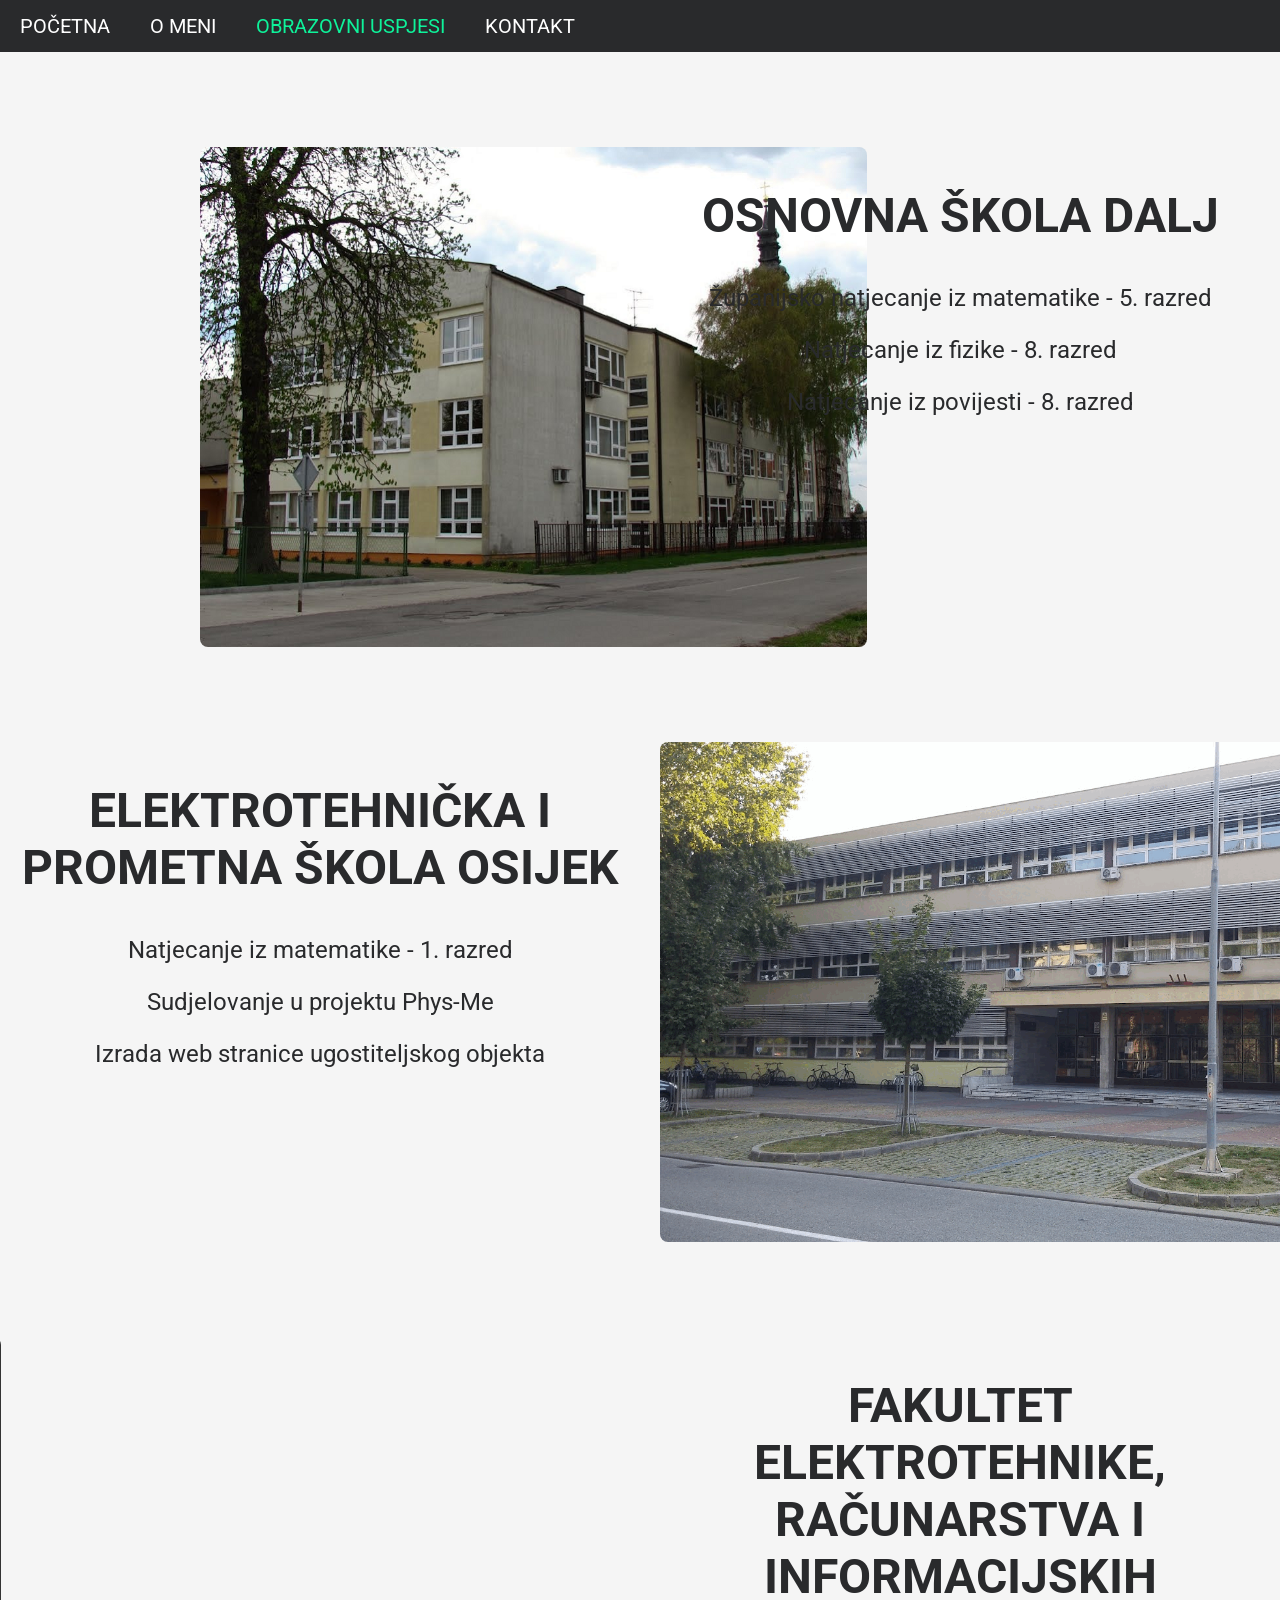
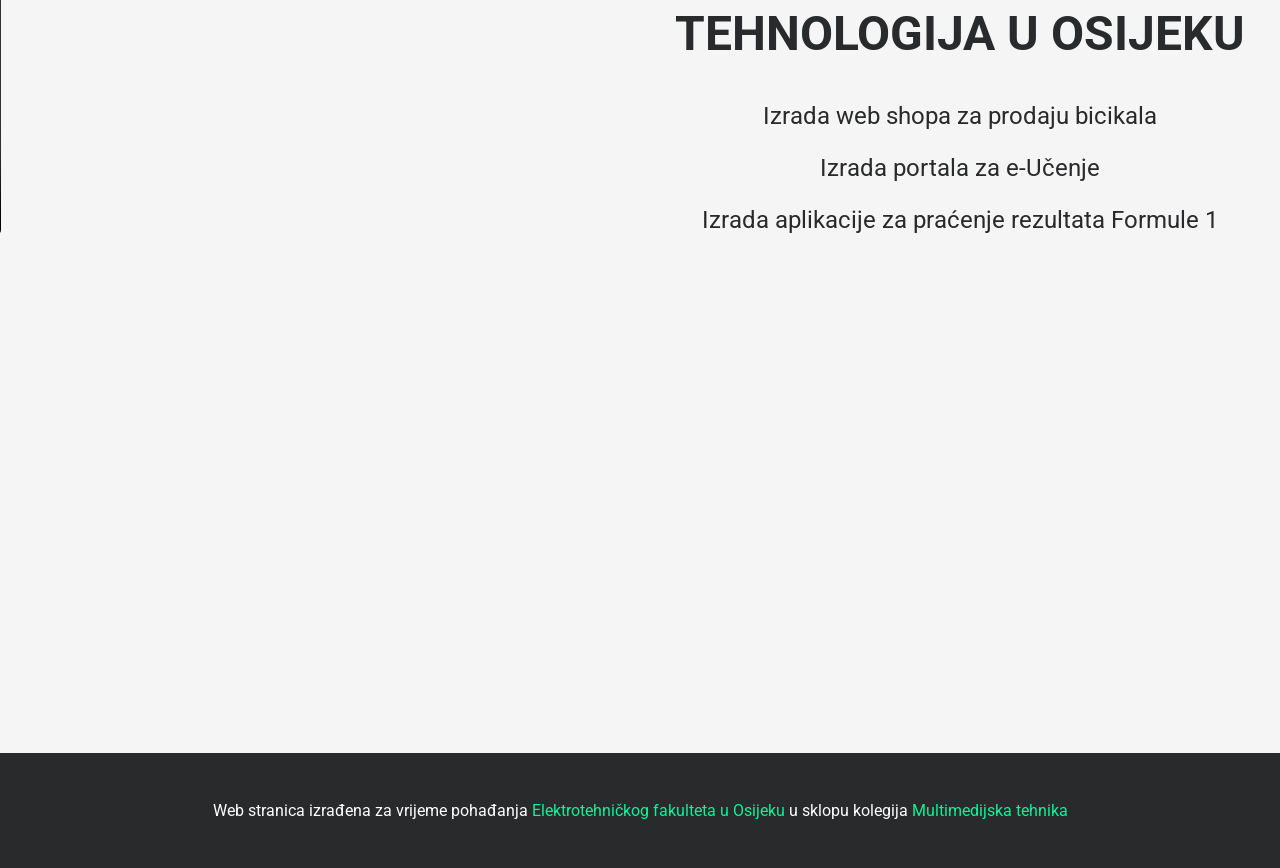
==== ou.html @ 9a145689 "Projekt MMT" ====
<!DOCTYPE html>
<html lang="en">
<head>
    <meta charset="UTF-8">
    <meta name="viewport" content="width=device-width, initial-scale=1.0">
    <link rel="stylesheet" href="css.css">
    <title>Matej Milanović</title>
</head>
<body>
    
    <div class="topnav">
        <a href="https://davidmikulic44.github.io/mmt-cv/">POČETNA</a>
        <a href="om.html">O MENI</a>
        <a class="active" href="ou.html">OBRAZOVNI USPJESI</a>
        <a href="kontakt.html">KONTAKT</a>
    </div>

    <br><br><br><br><br>

    <div class="ou-align">
    <div class="row">
        <div class="column">
            <img id="myImg" class="ou-img" src="osdalj.bmp" alt="OSNOVNA ŠKOLA DALJ">
            <div id="myModal" class="modal">
                <span class="close">&times;</span>
                <img class="modal-content" id="img01">
                <div id="caption"></div>
            </div>
            
        </div>
        <div class="column">  
          <h2 class="title-ou">OSNOVNA ŠKOLA DALJ</h2>
          
            <p class="desc-ou">Županijsko natjecanje iz matematike - 5. razred</p>
            <p class="desc-ou">Natjecanje iz fizike - 8. razred</p>
            <p class="desc-ou">Natjecanje iz povijesti - 8. razred</p>
        
        </div>
    </div>
    </div>
    
    <br><br><br><br><br>
    
    <div class="ou-align">
    <div class="row">
        <div class="column">  
          <h2 class="title-ou">ELEKTROTEHNIČKA I PROMETNA ŠKOLA OSIJEK</h2> 
            <p class="desc-ou">Natjecanje iz matematike - 1. razred</p>
            <p class="desc-ou">Sudjelovanje u projektu Phys-Me</p>
            <p class="desc-ou">Izrada web stranice ugostiteljskog objekta</p>
        </div>
        <div class="column">
            <img id="myImg2" class="ou-img" src="elpros.gif" alt="ELEKTROTEHNIČKA I PROMETNA ŠKOLA OSIJEK">
            <div id="myModal" class="modal">
                <span class="close">&times;</span>
                <img class="modal-content" id="img01">
                <div id="caption"></div>
            </div>
        </div>
    </div>
    </div>

    <br><br><br><br><br>

     <div class="ou-align">
    <div class="row">
          <div class="column">
            <video class="ou-img" controls>
                <source src="ferit.mp4" type="video/mp4">
                Your browser does not support the video tag.
            </video>
        </div>
        <div class="column">  
          <h2 class="title-ou">FAKULTET ELEKTROTEHNIKE, RAČUNARSTVA I INFORMACIJSKIH TEHNOLOGIJA U OSIJEKU</h2> 
            <p class="desc-ou">Izrada web shopa za prodaju bicikala</p>
            <p class="desc-ou">Izrada portala za e-Učenje</p>
            <p class="desc-ou">Izrada aplikacije za praćenje rezultata Formule 1</p>
        </div>
    </div>
    </div>

    <br><br><br><br><br>

        <script>
    var modal = document.getElementById("myModal");


    var img = document.getElementById("myImg");
    var modalImg = document.getElementById("img01");
    var captionText = document.getElementById("caption");
    img.onclick = function(){
        modal.style.display = "block";
        modalImg.src = this.src;
        captionText.innerHTML = this.alt;
    }


    var span = document.getElementsByClassName("close")[0];


    span.onclick = function() { 
    modal.style.display = "none";
    }
    var modal = document.getElementById("myModal");


    var img = document.getElementById("myImg2");
    var modalImg = document.getElementById("img01");
    var captionText = document.getElementById("caption");
    img.onclick = function(){
        modal.style.display = "block";
        modalImg.src = this.src;
        captionText.innerHTML = this.alt;
    }


    var span = document.getElementsByClassName("close")[0];


    span.onclick = function() { 
    modal.style.display = "none";
    }
    </script>
    
    <footer class="footer">
        <p>Web stranica izrađena za vrijeme pohađanja <a class="footer-link" href="https://www.ferit.unios.hr/">Elektrotehničkog fakulteta u Osijeku</a> u sklopu kolegija <a class="footer-link" href="https://moodle.srce.hr/2023-2024/course/view.php?id=163509">Multimedijska tehnika</a></p>
    </footer>
    
    
    
</body>
</html>
---- css.css ----
@import url('https://fonts.googleapis.com/css2?family=Roboto:ital,wght@0,100;0,300;0,400;0,500;0,700;0,900;1,100;1,300;1,400;1,500;1,700;1,900&display=swap');

body{
    margin: 0;
    background-color: #F5F5F5;
    font-family: Roboto;
 }

/*navigacijska traka*/
.topnav {
    overflow: hidden;
    background-color: #292a2c;
  }
  
.topnav a {
    float: left;
    color: #ffffff;
    text-align: center;
    padding: 14px 20px;
    text-decoration: none;
    font-size: 20px;
  }
  
.topnav a:hover {
    color: #0ef29a;
  }
  
.topnav a.active {
    color: #0ef29a;
  }

/*footer*/

.footer {
  padding-top:32px;
  padding-bottom:32px;
  text-align: center;
  background-color: #292a2c;
  color: white;
  font-size: 16px;
  margin-top: 400px;
}

.footer-link{
    text-decoration: none;
    color: #0ef29a;
}

/*obrazovni uspjesi*/

.title-ou{
  font-size: 48px;
  color: #292a2c;
}

.desc-ou{
  font-size: 24px;
  color: #292a2c;
  
}

.ou-img{
  height: 500px;
  width: auto;
  border-radius: 8px;
}

.ou-align{
  text-align: center;
}

.column {
  float: left;
  width: 50%;
}

.row:after {
  content: "";
  display: table;
  clear: both;
}

/*kontakt*/

.icon{
  height: 24px;
  width: 24px;
}

.icon-text{
  font-size: 24px;
}

.contact-naslov{
  color: #292a2c;
  font-size: 50px;
}

/*o meni otvaranje slike*/

#myImg {
  cursor: pointer;
  transition: 0.3s;
  height: 500px;
  width: auto;
  border-radius: 8px;
  margin-left: 200px;
  float: left;
}

#myImg:hover {opacity: 0.7;}

#myImg2 {
  cursor: pointer;
  transition: 0.3s;
  height: 500px;
  width: auto;
  border-radius: 8px;
  margin-left: 20px;
  float: left;
}

#myImg2:hover {opacity: 0.7;}

.modal {
  display: none; 
  position: fixed; 
  z-index: 1; 
  padding-top: 100px; 
  left: 0;
  top: 0;
  width: 100%; 
  height: 100%; 
  overflow: auto; 
  background-color: rgb(0,0,0); 
  background-color: rgba(0,0,0,0.9); 
}


.modal-content {
  margin: auto;
  display: block;
  width: 80%;
  max-width: 80%;
}


#caption {
  margin: auto;
  display: block;
  width: 80%;
  max-width: 700px;
  text-align: center;
  color: #ccc;
  padding: 10px 0;
  height: 150px;
}


.modal-content, #caption {
  animation-name: zoom;
  animation-duration: 0.6s;
}

@keyframes zoom {
  from {transform:scale(0)}
  to {transform:scale(1)}
}


.close {
  position: absolute;
  top: 15px;
  right: 35px;
  color: #f1f1f1;
  font-size: 40px;
  font-weight: bold;
  transition: 0.3s;
}

.close:hover,
.close:focus {
  color: #bbb;
  text-decoration: none;
  cursor: pointer;
}

/*o meni tekst*/
.text-om{
    padding-left: 650px;
}

.title-om{
    font-size: 30px;
    color: #292a2c;
}

.title-om-main{
    padding-left: 200px;
    font-size: 75px;
    color: #292a2c;
}

.link{
    text-decoration: none;
    color: #292a2c;
}
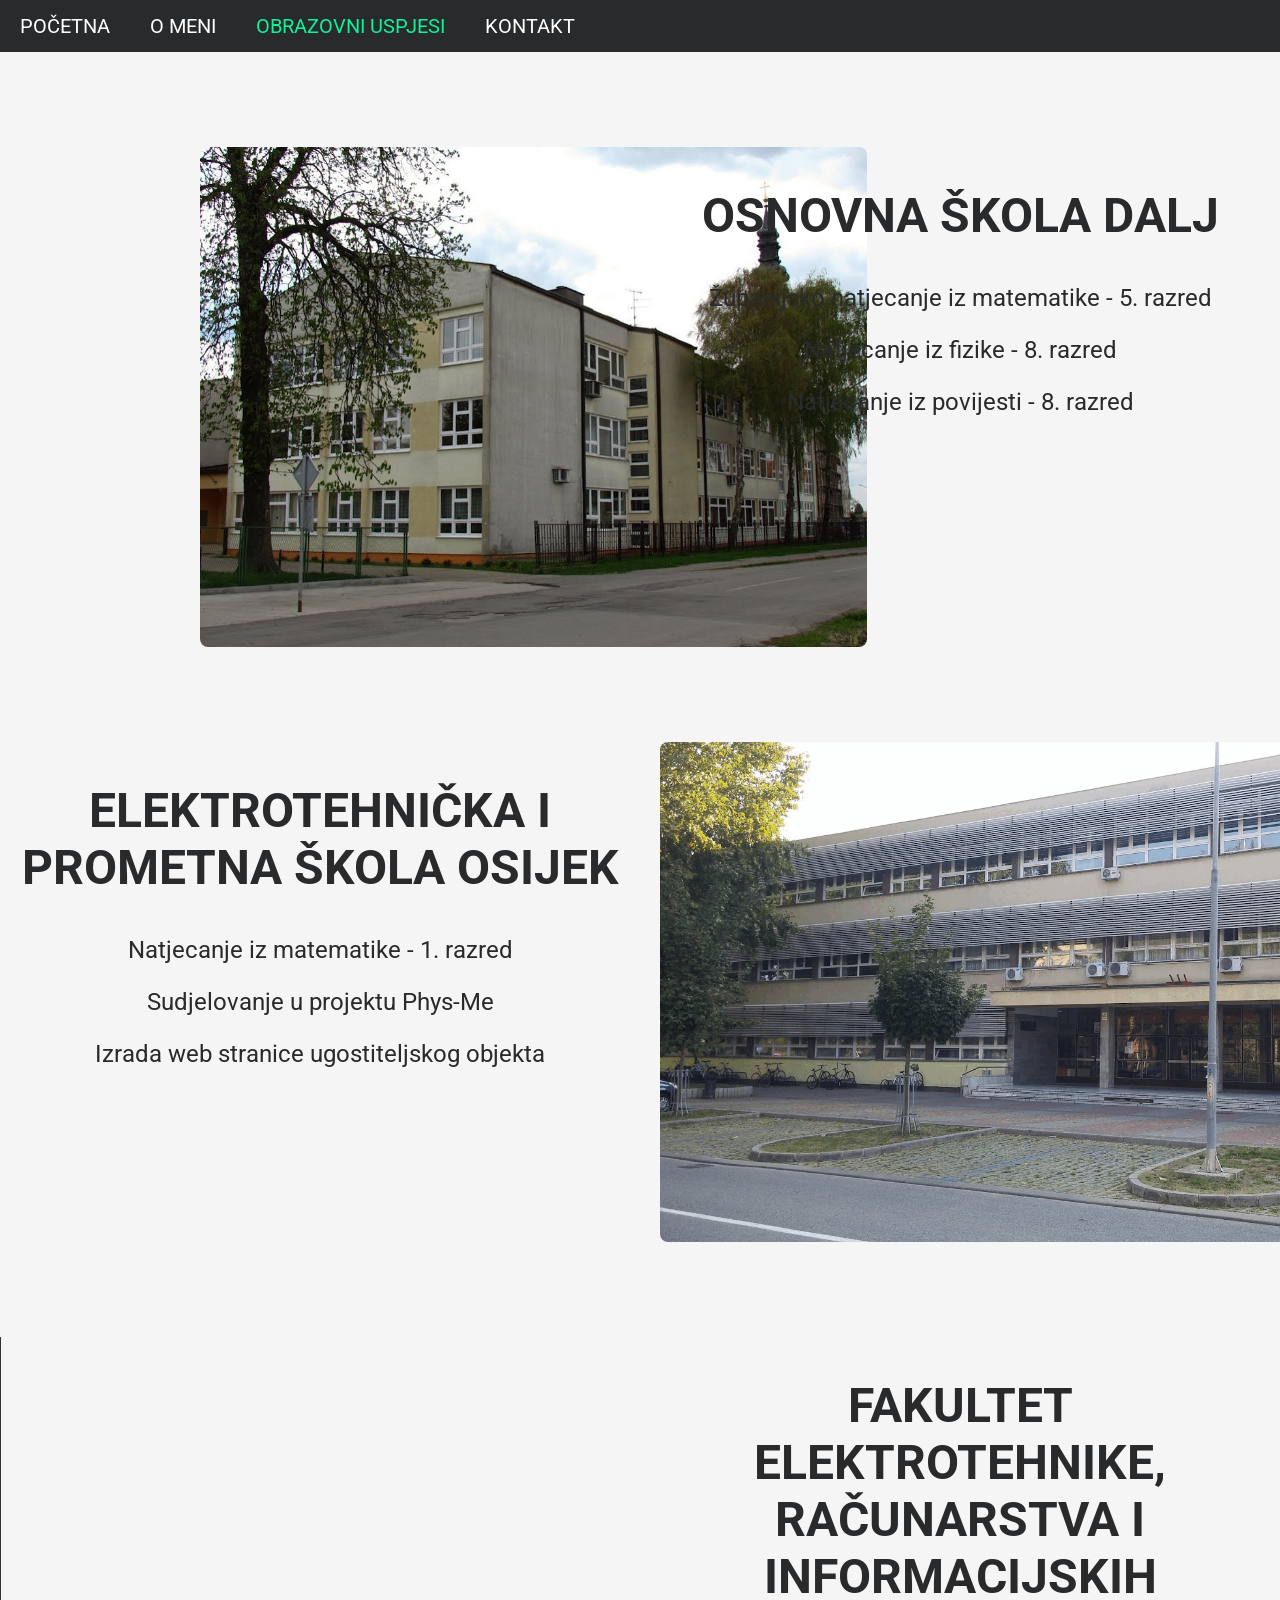
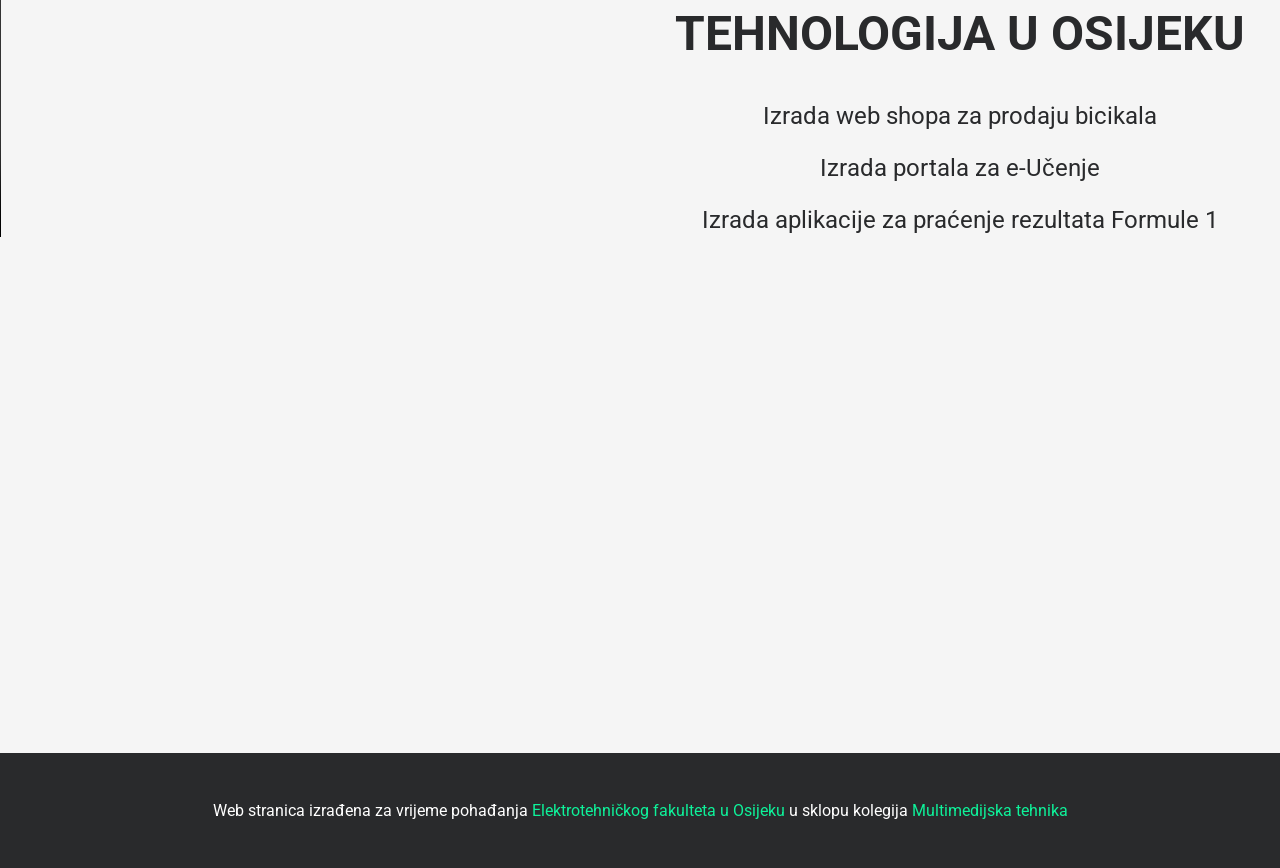
==== commit a2711a4f: "Projekt MMT2" ====
--- a/ou.html
+++ b/ou.html
@@ -10,7 +10,7 @@
     
     <div class="topnav">
         <a href="https://davidmikulic44.github.io/mmt-cv/">POČETNA</a>
-        <a href="om.html">O MENI</a>
+        <a href="index.html">O MENI</a>
         <a class="active" href="ou.html">OBRAZOVNI USPJESI</a>
         <a href="kontakt.html">KONTAKT</a>
     </div>
@@ -65,8 +65,8 @@
      <div class="ou-align">
     <div class="row">
           <div class="column">
-            <video class="ou-img" controls>
-                <source src="ferit.mp4" type="video/mp4">
+            <video controls="" width="auto" height="500">
+                <source src="ferit.webm" type="video/webm">
                 Your browser does not support the video tag.
             </video>
         </div>
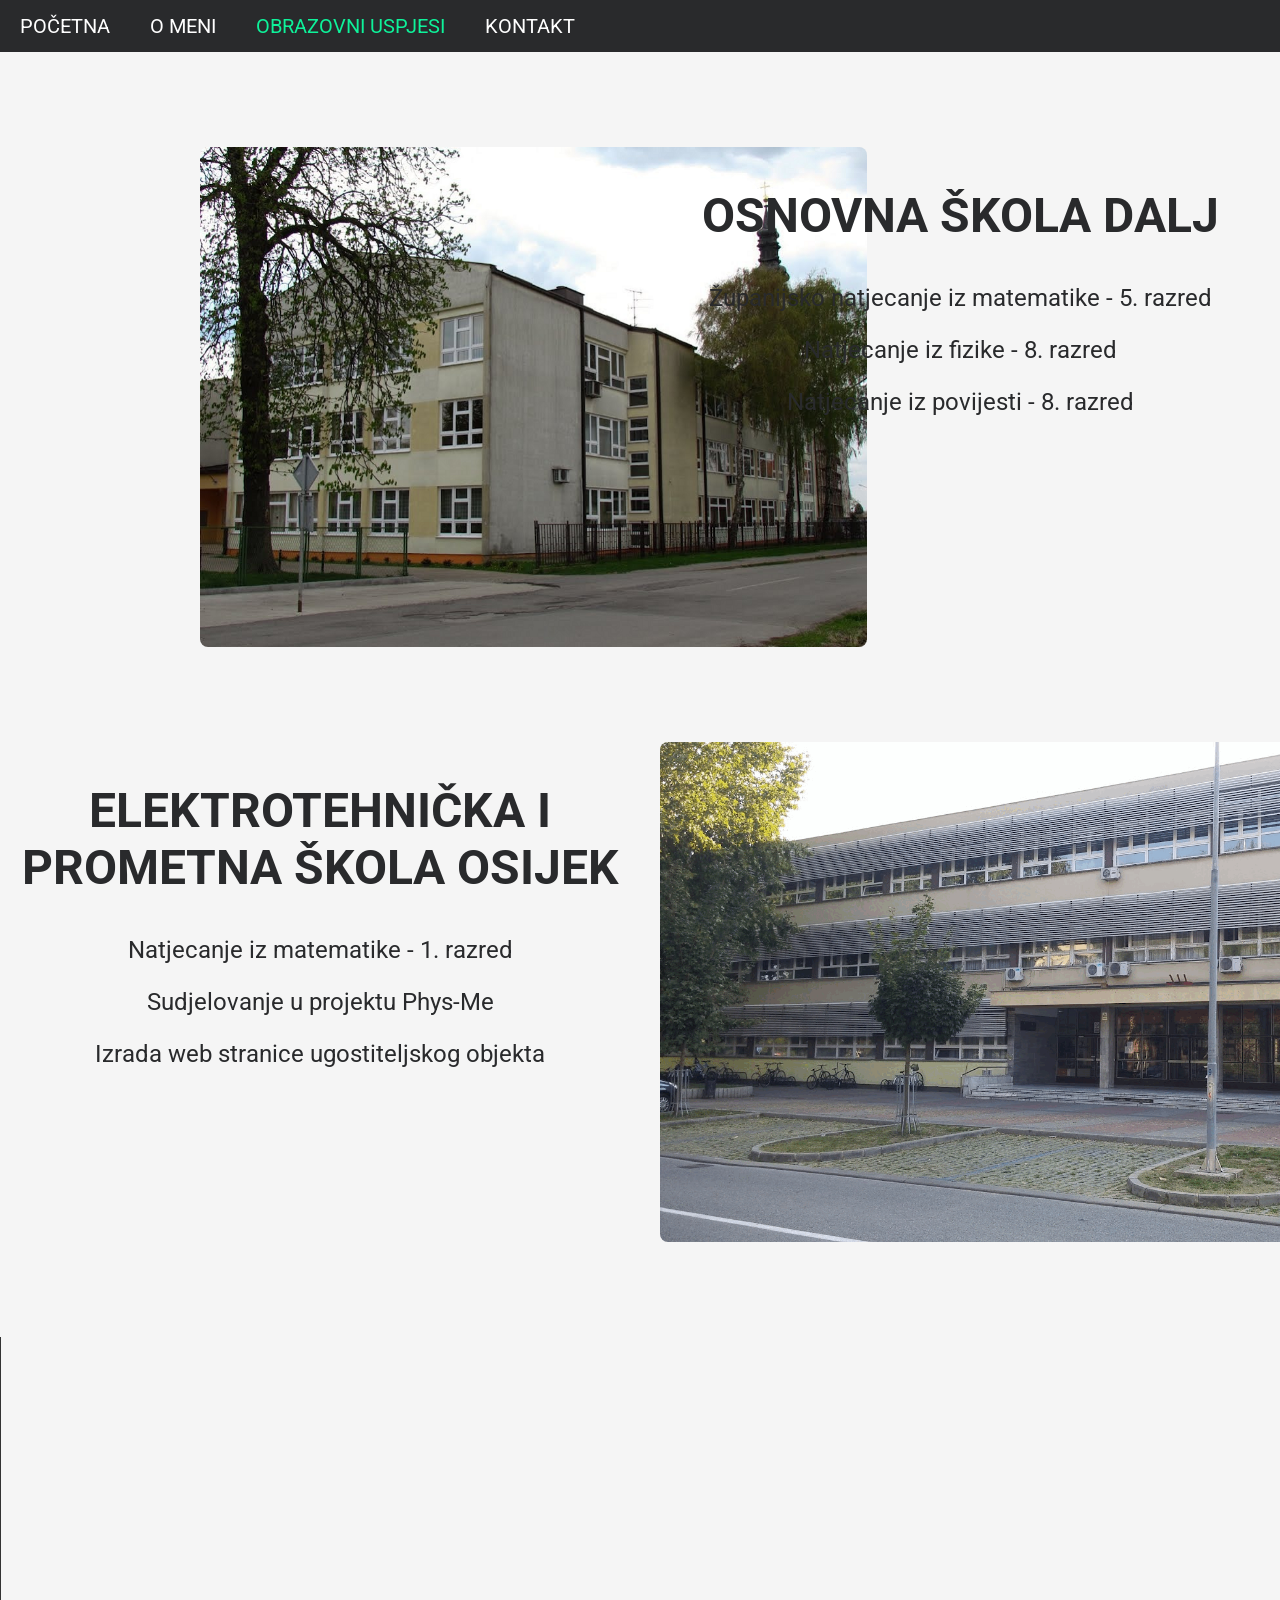
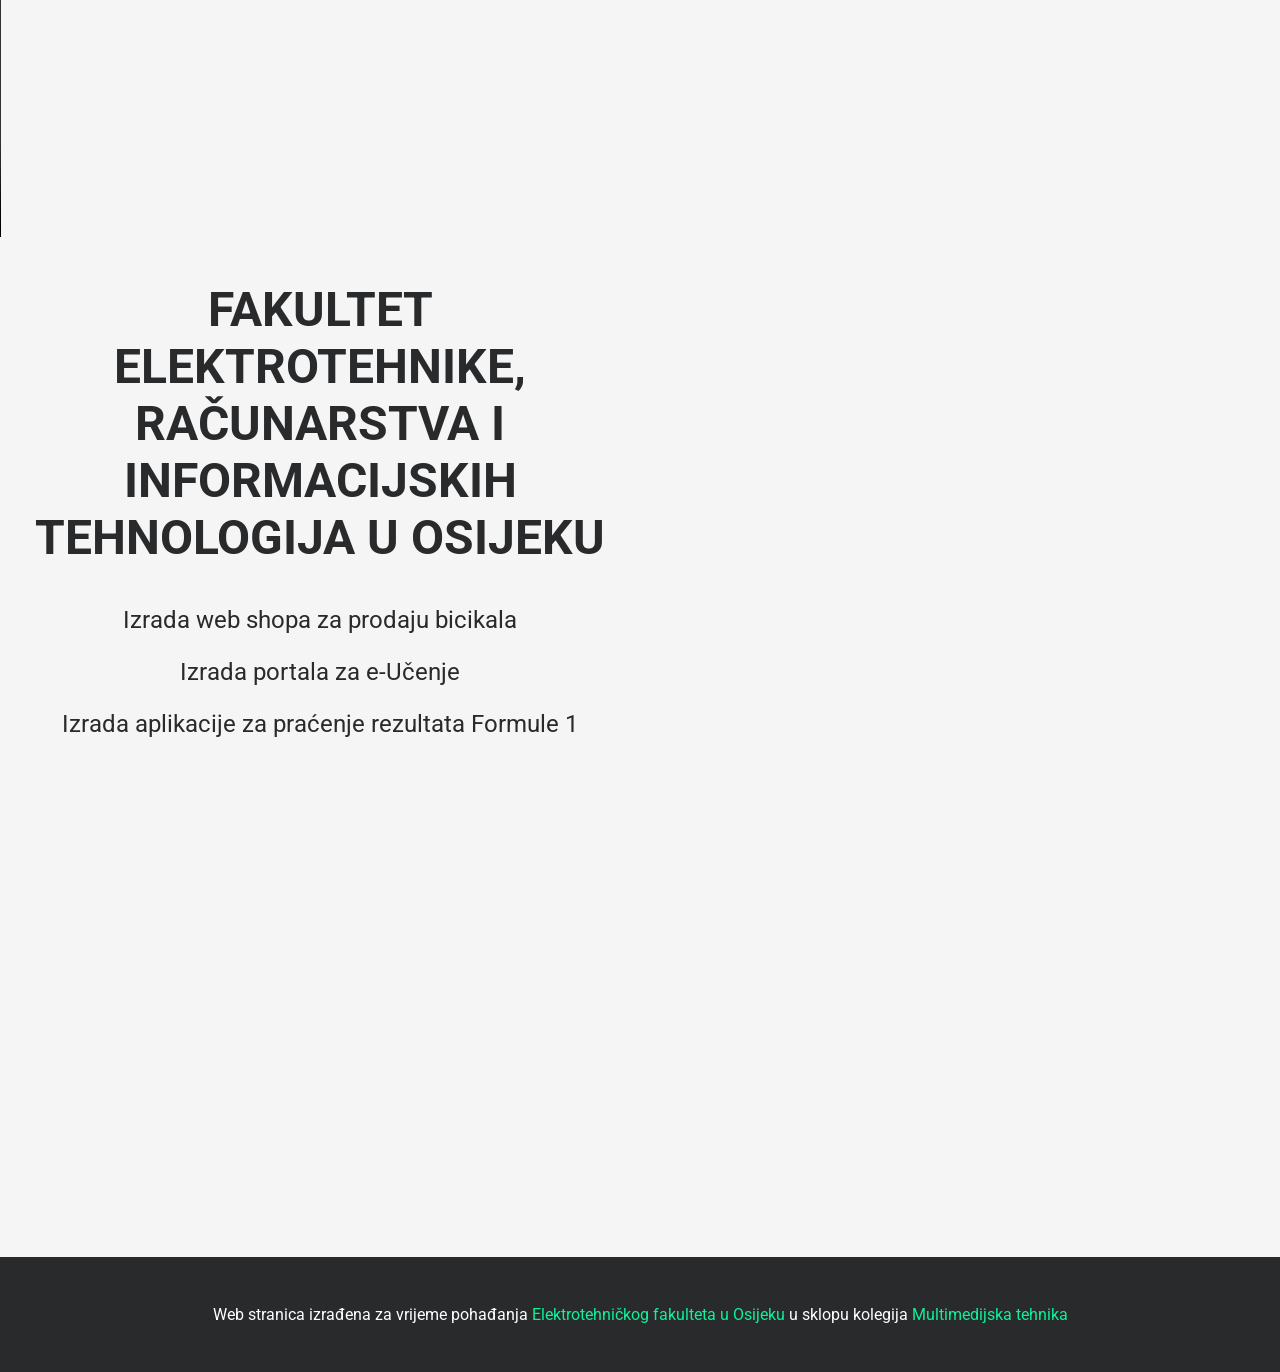
==== commit c4e18162: "Projekt MMT2" ====
--- a/ou.html
+++ b/ou.html
@@ -61,14 +61,14 @@
     </div>
 
     <br><br><br><br><br>
-
+<video controls="" width="auto" height="500">
+                <source src="ferit.mp4" type="video/mp4">
+                Your browser does not support the video tag.
+            </video>
      <div class="ou-align">
     <div class="row">
           <div class="column">
-            <video controls="" width="auto" height="500">
-                <source src="ferit.webm" type="video/webm">
-                Your browser does not support the video tag.
-            </video>
+            
         </div>
         <div class="column">  
           <h2 class="title-ou">FAKULTET ELEKTROTEHNIKE, RAČUNARSTVA I INFORMACIJSKIH TEHNOLOGIJA U OSIJEKU</h2> 
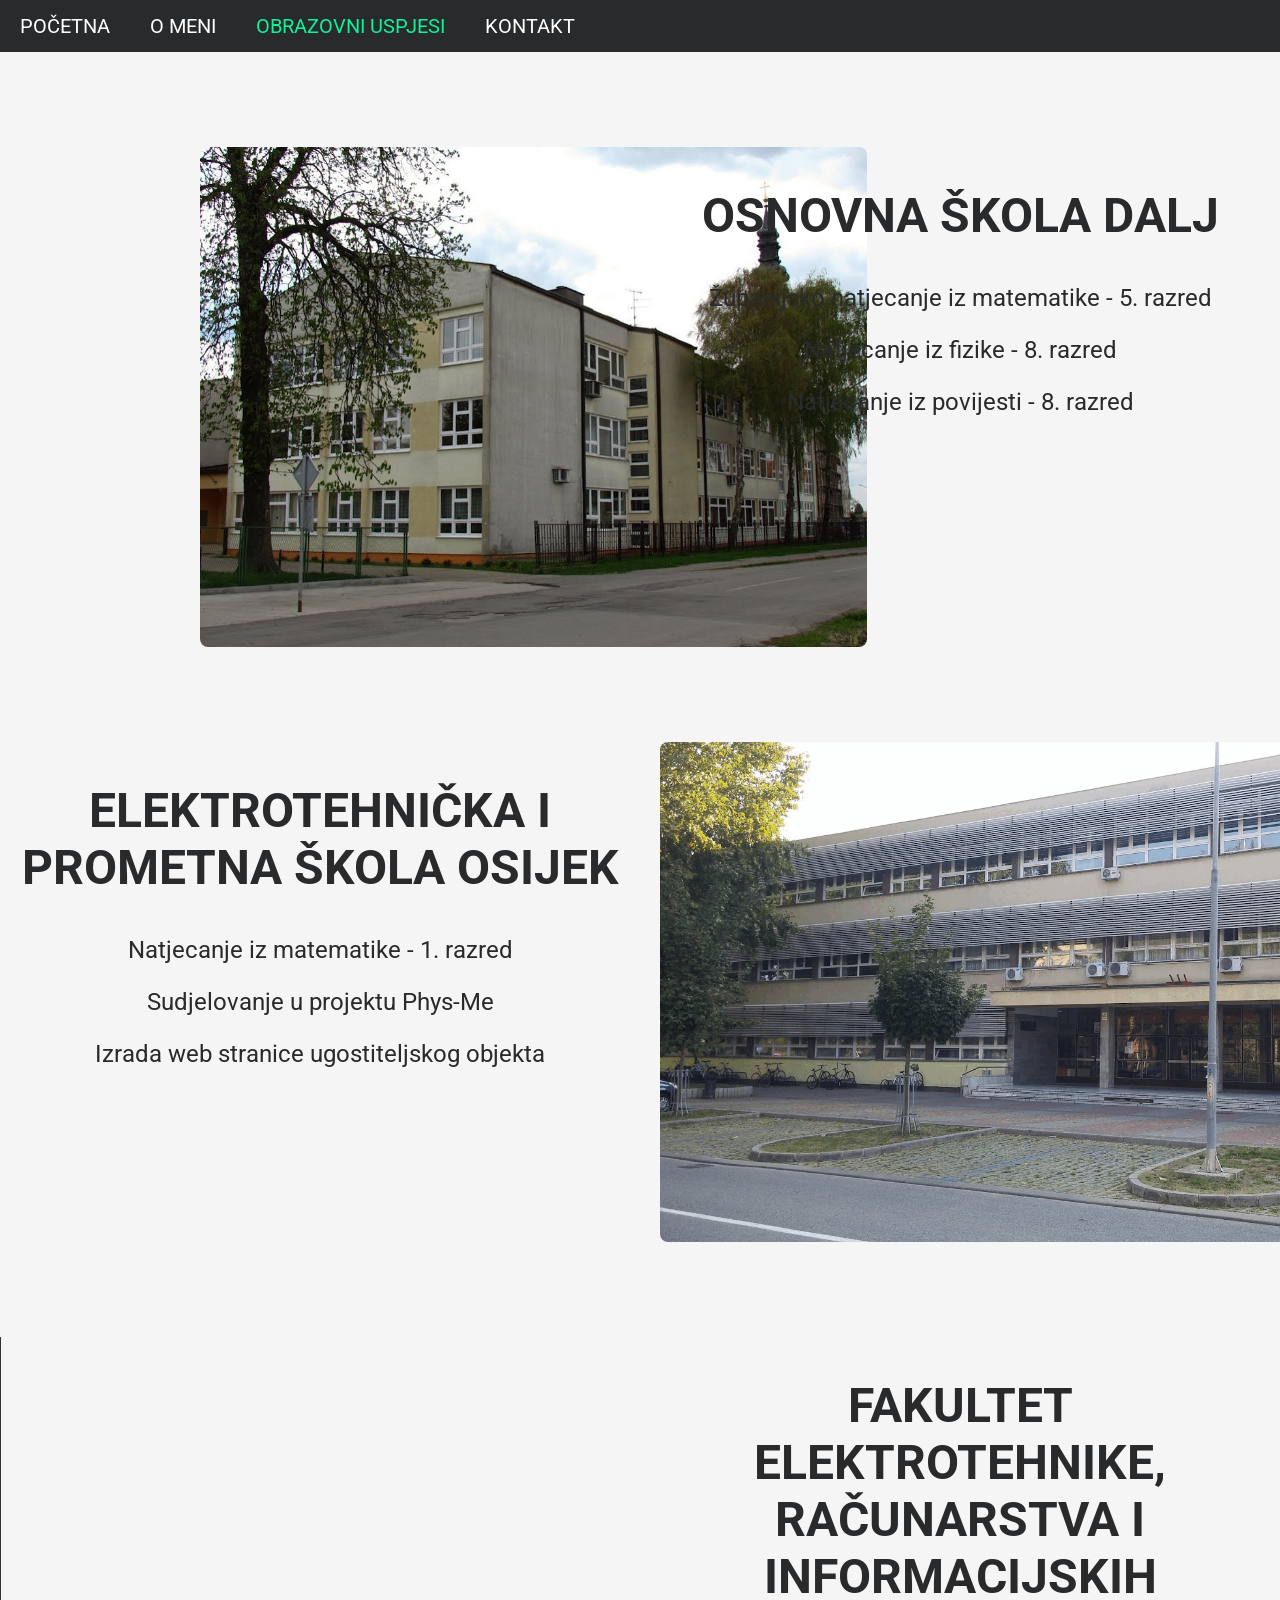
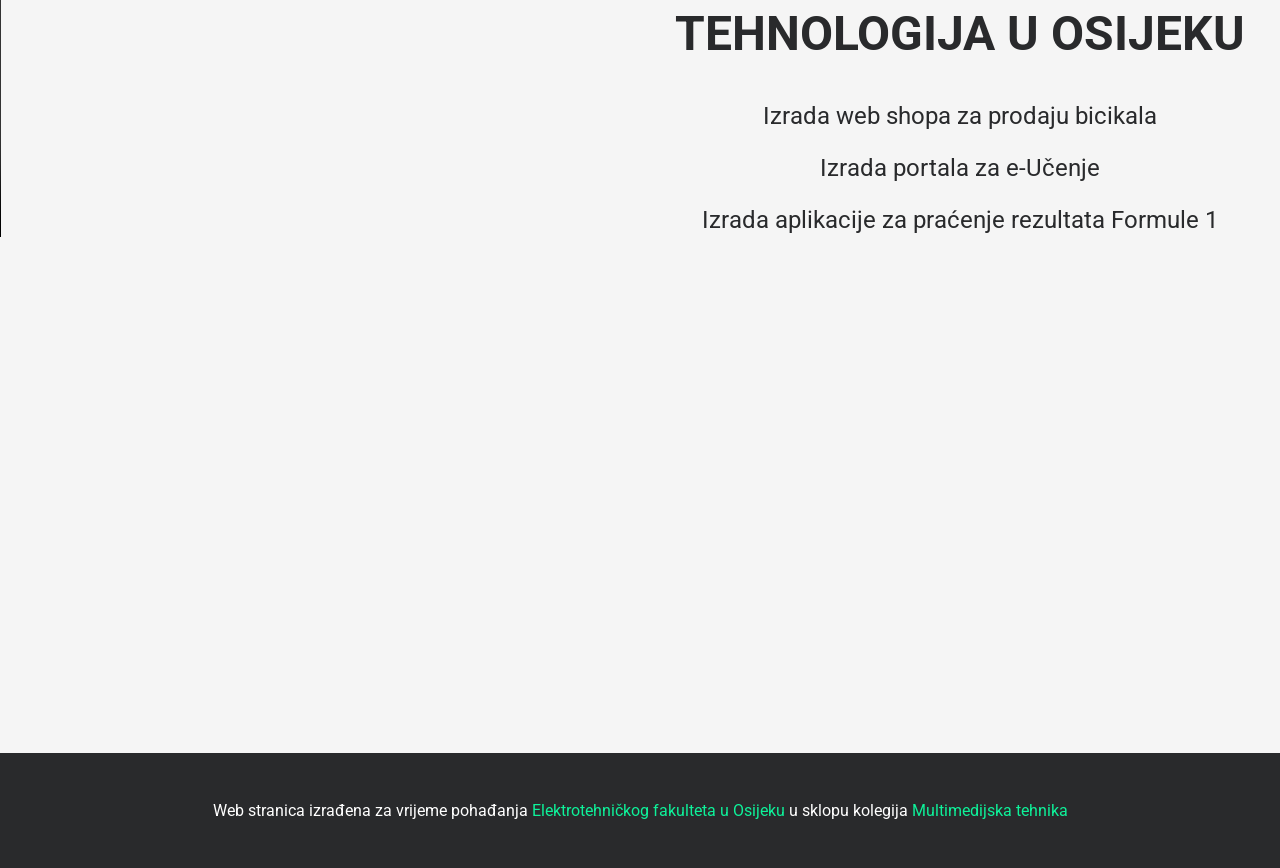
==== commit dc5417b9: "Projekt MMT2" ====
--- a/ou.html
+++ b/ou.html
@@ -61,14 +61,14 @@
     </div>
 
     <br><br><br><br><br>
-<video controls="" width="auto" height="500">
-                <source src="ferit.mp4" type="video/mp4">
-                Your browser does not support the video tag.
-            </video>
+
      <div class="ou-align">
     <div class="row">
           <div class="column">
-            
+            <video controls="" width="auto" height="500">
+                <source src="FERIT.mp4" type="video/mp4">
+                Your browser does not support the video tag.
+            </video>
         </div>
         <div class="column">  
           <h2 class="title-ou">FAKULTET ELEKTROTEHNIKE, RAČUNARSTVA I INFORMACIJSKIH TEHNOLOGIJA U OSIJEKU</h2> 
